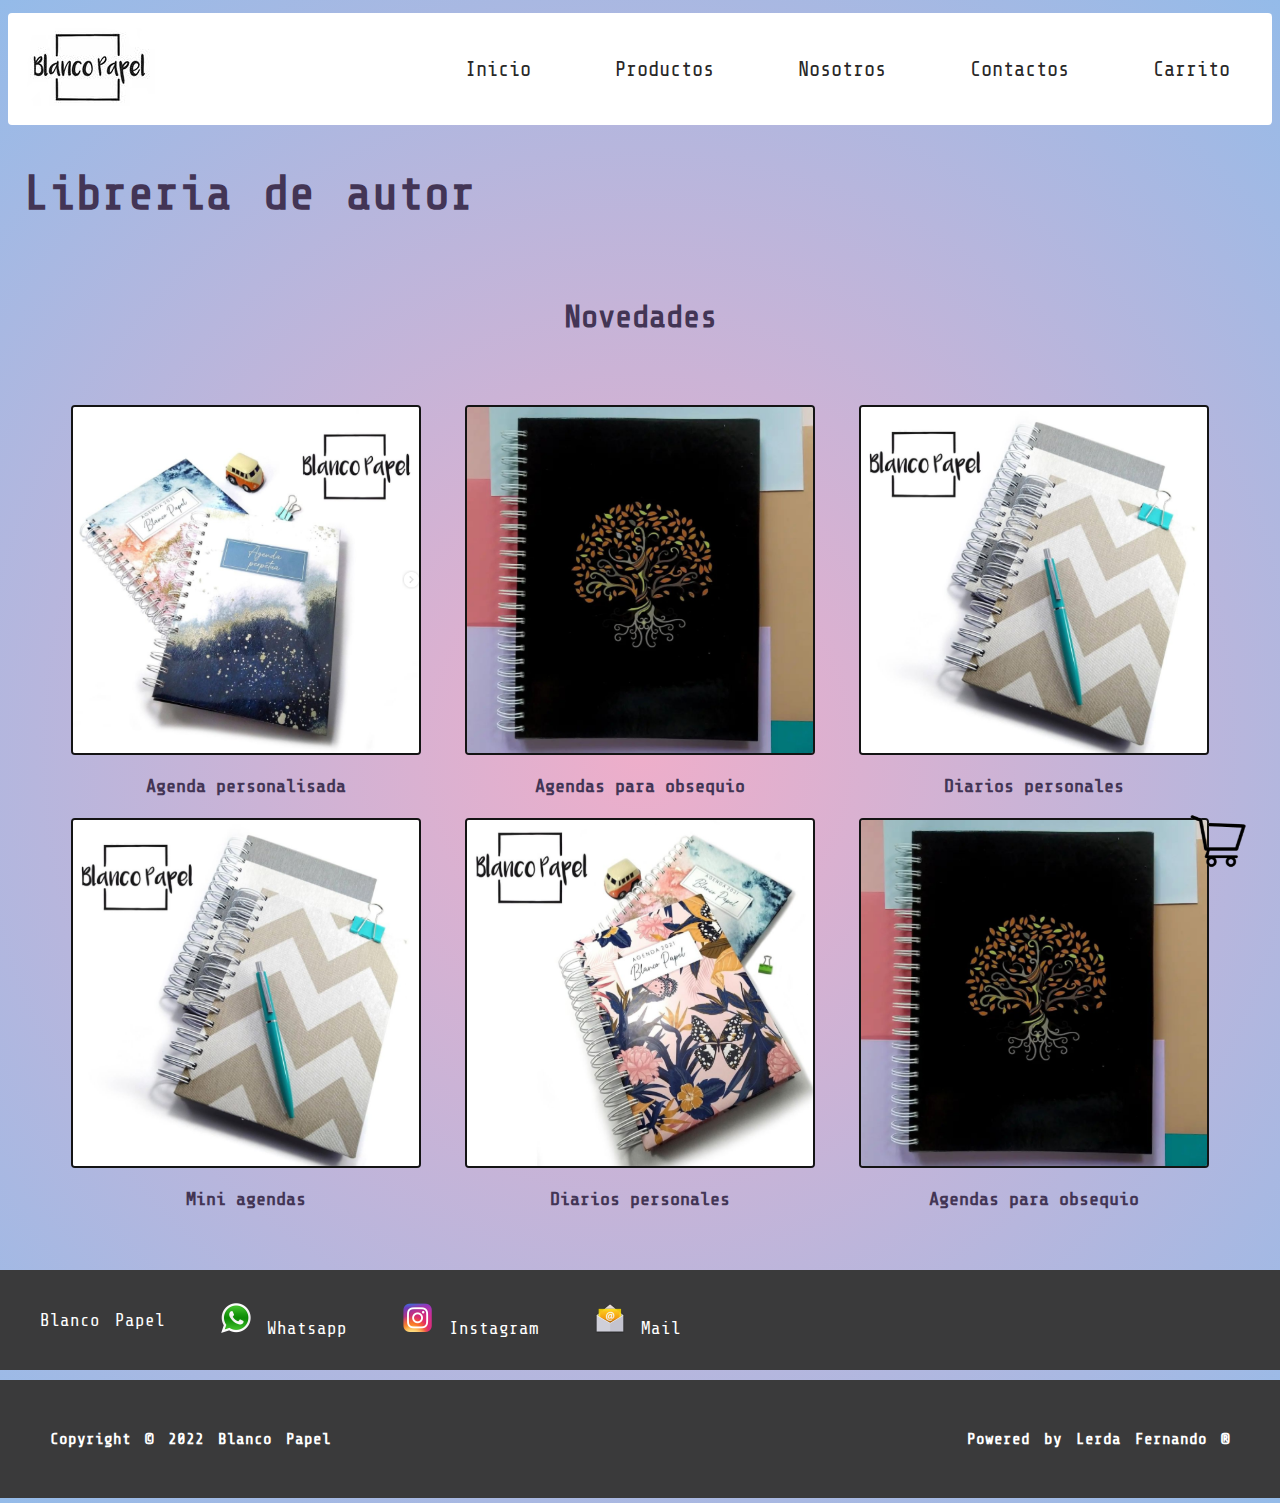
==== index.html @ a860d2ae "primer commit" ====
<!DOCTYPE html>
<html lang="en">
  <head>
    <meta charset="UTF-8" />
    <meta http-equiv="X-UA-Compatible" content="IE=edge" />
    <meta name="viewport" content="width=device-width, initial-scale=1.0" />
    <link rel="preconnect" href="https://fonts.googleapis.com" />
    <link rel="preconnect" href="https://fonts.gstatic.com" crossorigin />
    <link
      href="https://fonts.googleapis.com/css2?family=Monoton&family=Share+Tech+Mono&family=Shizuru&display=swap"
      rel="stylesheet"
    />
    <link rel="stylesheet" href="./css/style.css" />
    <link
      rel="shortcut icon"
      href="./assets/favicon/android-chrome-512x512.png"
    />
    <title>BlancoPapel</title>
  </head>

  <body>
    <div class="contenedor">
      <header class="header">
        <a href="#"
          ><img
            id="arriba"
            src="./assets/img/blancopapelestrecho.png"
            alt="BlancoPapel Logo"
        /></a>
        <!-- nav es la barra de navegacion -->
        <nav>
          <ul>
            <li><a href="#">Inicio</a></li>
            <li><a href="./views/productos.html">Productos</a></li>
            <li><a href="./views/nosotros.html">Nosotros</a></li>
            <li><a href="./views/contactos.html">Contactos</a></li>
            <li><a href="./views/carrito.html">Carrito</a></li>
          </ul>
        </nav>
      </header>

      <main class="main">
        <h1>Libreria de autor</h1>
        <br /><br /><br />

        <h2>Novedades</h2>

        <section class="catalogos">
          <div class="cards">
            <img src="./assets/img/img1.png" alt="agenda" />
            <h3>Agenda personalisada</h3>
          </div>

          <div class="cards">
            <img src="./assets/img/img6.png" alt="agenda" />
            <h3>Agendas para obsequio</h3>
          </div>

          <div class="cards">
            <img src="./assets/img/img3.png" alt="diario" />
            <h3>Diarios personales</h3>
          </div>

          <div class="cards">
            <img src="./assets/img/img3.png" alt="agenda" />
            <h3>Mini agendas</h3>
          </div>

          <div class="cards">
            <img src="./assets/img/img5.png" alt="diario" />
            <h3>Diarios personales</h3>
          </div>

          <div class="cards">
            <img src="./assets/img/img6.png" alt="agenda" />
            <h3>Agendas para obsequio</h3>
          </div>
        </section>

        <div class="carro">
          <a href="./views/carrito.html"
            ><img
              src="./assets/favicon/carrito/android-chrome-192x192.png"
              alt=""
          /></a>
        </div>

      </main>
      
      <div class="redes">
        <a href="#arriba">Blanco Papel</a>

        <a
          href="https://api.whatsapp.com/send?phone=543518112054&text="
          target="_blank"
          ><img
            src="./assets/favicon/watsapp/favicon-32x32.png"
            alt="whatsapp"
          />
          Whatsapp</a
        >
  
        <a href="https://www.instagram.com/blancopapel.cba/" target="_blank"
          ><img
            src="./assets/favicon/instagram icons/favicon-32x32.png"
            alt="instagram"
          />
          Instagram</a
        >
  
        <a href="./views/contactos.html"
          ><img src="./assets/favicon/Mail_icons.png" alt="mail" /> Mail</a
        >
  
      </div>
      
      <footer class="footer">
        <ol>
          <h2>Copyright © 2022 Blanco Papel</h2>
          <h2>Powered by Lerda Fernando ®</h2>
        </ol>
      </footer>
    </div>
  </body>
</html>
---- css/style.css ----
*{
    margin: 0;
    padding: 0;
    box-sizing: border-box;
}

body{
    background-color: #a0e9d1;
    background: rgb(238,174,202);
    background: radial-gradient(circle, rgba(238,174,202,1) 0%, rgba(148,187,233,1) 100%);
}
.contenedor {
    margin: 5px auto;
    display: grid;
    grid-gap: 10px;
    grid-template-columns: repeat(3, 1fr);
    grid-template-rows: repeat(4, auto);
    grid-template-areas:
      "header header header"
      "main main main"
      "redes redes redes"
      "footer footer footer";
}

.contenedor .header {
    /* background: #12203e; */
    color: #fff;
    grid-area: header;
}
header{
    display: flex;
    justify-content: space-between;
    background-color: #ffffff;
    margin: .5rem;
    align-items: center;
    border-radius: 4px;
}   

nav ul{
    list-style: none;
    display: flex;
    justify-content: flex-end;
}

nav ul a{
    color: #292828;
    margin: 2rem 2rem;
    text-decoration: none;
    display: block;
    font-size: 1.3rem;
}

nav ul a:hover{
    color: rgb(57, 72, 207);
    font-weight: bold;
    border-bottom: 2px solid rgb(57, 72, 207);
}

.contenedor .main{
    grid-area: main;
  }

h1{
    font-family: 'Share Tech Mono', monospace;
    color: #433555; /*color*/
    font-size: 3rem; /*tamaño de letra*/
    word-spacing: 5px; /*separacion entre palabras*/
    text-align: justify;/*alineacion de texto*/
    padding: 1.5rem;
}

h2{
    font-family: 'Share Tech Mono', monospace;
    color: #433555; /*color*/
    font-size: 2rem; /*tamaño de letra*/
    word-spacing: 5px; /*separacion entre palabras*/
    text-align: center;/*alineacion de texto*/
}

h3{
    display: flex;
    justify-content: space-around;
    font-family: 'Share Tech Mono', monospace;
    color: #433555; /*color*/
}

p{
    font-family: 'Share Tech Mono', monospace;
    color: #20212b; /*color*/
    font-size: 1rem; /*tamaño de letra*/
    word-spacing: 2px; /*separacion entre palabras*/
    padding: 10px;/*separacion entre parrafos*/
    margin: 5px;
    line-height: 1.3; /*separacion entre lineas*/
}

a{
    font-family: 'Share Tech Mono', monospace;
    text-decoration: none;
    color: #20212b;
    font-size: 1.1rem; /*tamaño de letra*/
    word-spacing: 5px; /*separacion entre palabras*/
    padding: 10px;/*separacion entre parrafos*/
    margin: 5px;
}

/* aplicando GRIDS */
.catalogos{
    display: grid;
    grid-template-columns: 1fr 1fr 1fr;
    grid-template-rows: repeat(2 1fr);
    gap: 1px;
    margin: 50px;
}

.cards{
    display: flex;
    flex-direction: column;
    justify-content: space-evenly;
    align-items: center;
}

.cards img{
    width: 350px;
    height: 350px;
    border: 2px double rgb(20, 20, 20);
    margin: 20px;
    border-radius: 4px;
}

/* sombreado al posicionarse sobre la img */
.cards img:hover{
    /* sombreado detras */
    box-shadow: 18px 21px 14px -6px rgba(94,77,77,0.76);
    /* aumenta y adelanta la imagen */
    width: 22rem;
    /* tiempo de transicion */
    transition: all 0.5s;
}

.nuevosProductos{
    display: flex;
    justify-content: center;
    height: 400px;
}

.nuevosProductos img{
    width: 300px;
    height: auto;
    border: 2px double rgb(20, 20, 20);
    margin: 15px;
}

.nuevosProductos img:hover{
    /* sombreado detras */
    box-shadow: 18px 21px 14px -6px rgba(94,77,77,0.76);
    /* aumenta y adelanta la imagen */
    width: 19rem;
    /* tiempo de transicion */
    transition: all 0.5s;
}

.sobreNosotros{
    background-size:cover;
}

.sobreNosotros p{
    padding: 50px;/*separacion entre parrafos*/
    margin: 20px;
    line-height: 30px;
}

.sobreNosotros h2{
    margin: 50px;
}

.sobreNosotros h3{
    margin: 20px;
}

fieldset{
    padding: 20px;
    font-family: 'Share Tech Mono', monospace;
    font-size: 1rem; /*tamaño de letra*/
    word-spacing: 2px; /*separacion entre palabras*/
    padding: 20px;/*separacion entre parrafos*/
    margin: 8px;
    line-height: 1.3; /*separacion entre lineas*/
}

.compras{
    margin-top: .1rem;
    padding: .5rem;
}

.compras img{
    /* position: absolute; */
    width: 10rem;
    height: auto;
    border: 1.5px double rgb(20, 20, 20);
    margin: .5rem;
    padding: .5rem;
}

.compras ul{
    list-style: none;
    background-color: #ffffff;
    display: flex;
    justify-content: flex-end;
}

.compras h3{
    color: #292828;
    padding: 5rem;
    text-decoration: none;
    display: block;
    font-size: 1.3rem;
}

.compras{
    margin-top: .1rem;
    padding: .5rem;
}

.totalCompras{
    margin-top: .1rem;
    padding: .5rem;
}

.totalCompras ul{
    list-style: none;
    background-color: #ffffff;
    /* display: flex; */
    justify-content: flex-end;
}

.compras li{
    color: #292828;
    padding: 2rem;
    text-decoration: none;
    display: block;
    font-size: 1.3rem;
}
.carro{
    /* ubicacion fija con respecto a pantalla */
    position: fixed;
    /* ubicacion con respecto al eje vertical */
    bottom: 3%;
    /* ubicacion con respecto al eje horizontal */
    right: 1.5%;
}

.carro a img{
    /* tamaño del elemento */
    width: 56px;
    height: auto;
}

.contenedor .redes {
    background: #3a3a3b;
    /* color: #fff; */
    height: 100px;
    /* text-align: center; */
    display: flex;
    align-items: center;
    /* justify-content: center; */
}

.contenedor .redes {
    grid-area: redes;
}

.redes > a{
    margin-left: 30px;
    color: #fff;
}

/* aplica grid al footer */
.contenedor .footer {
    /* background: #12203e; */
    /* color: #fff; */
    grid-area: footer;
  }

.footer{
    background-color: #3a3a3b;
    background-size: contain;
}

.footer ol{
    /* elementos horizontales */
    display: flex;
    justify-content: space-between;
    /* separacion con borde inferior */
    margin: 0px;
    /* ancho del fondo */
    padding: 50px;
}

.footer > ol > h2{
    color: #fff;
    font-size: 1rem;
    font-family: 'Share Tech Mono', monospace;
}

/* pequeño */
@media screen and (max-whidth: 576px) {
    .catalogos{
        display: grid;
        grid-template-columns: 1fr;
        grid-template-rows: repeat(2 1fr);
        /* gap: 1px; */
        /* margin: 50px; */
    }
  }

/* mediano */
@media screen and (max-whidth: 768px) {
    .contenedor {
        grid-template-areas:
        "header header header"
        "main main main"
        "redes redes redes"
        "footer footer footer";
    }
  }

  /* grande */
/* @media screen and (max-whidth: 992px) {
    .contenedor {
        grid-template-areas:
        "header header header"
        "main main main"
        "redes redes redes"
        "footer footer footer";
    }
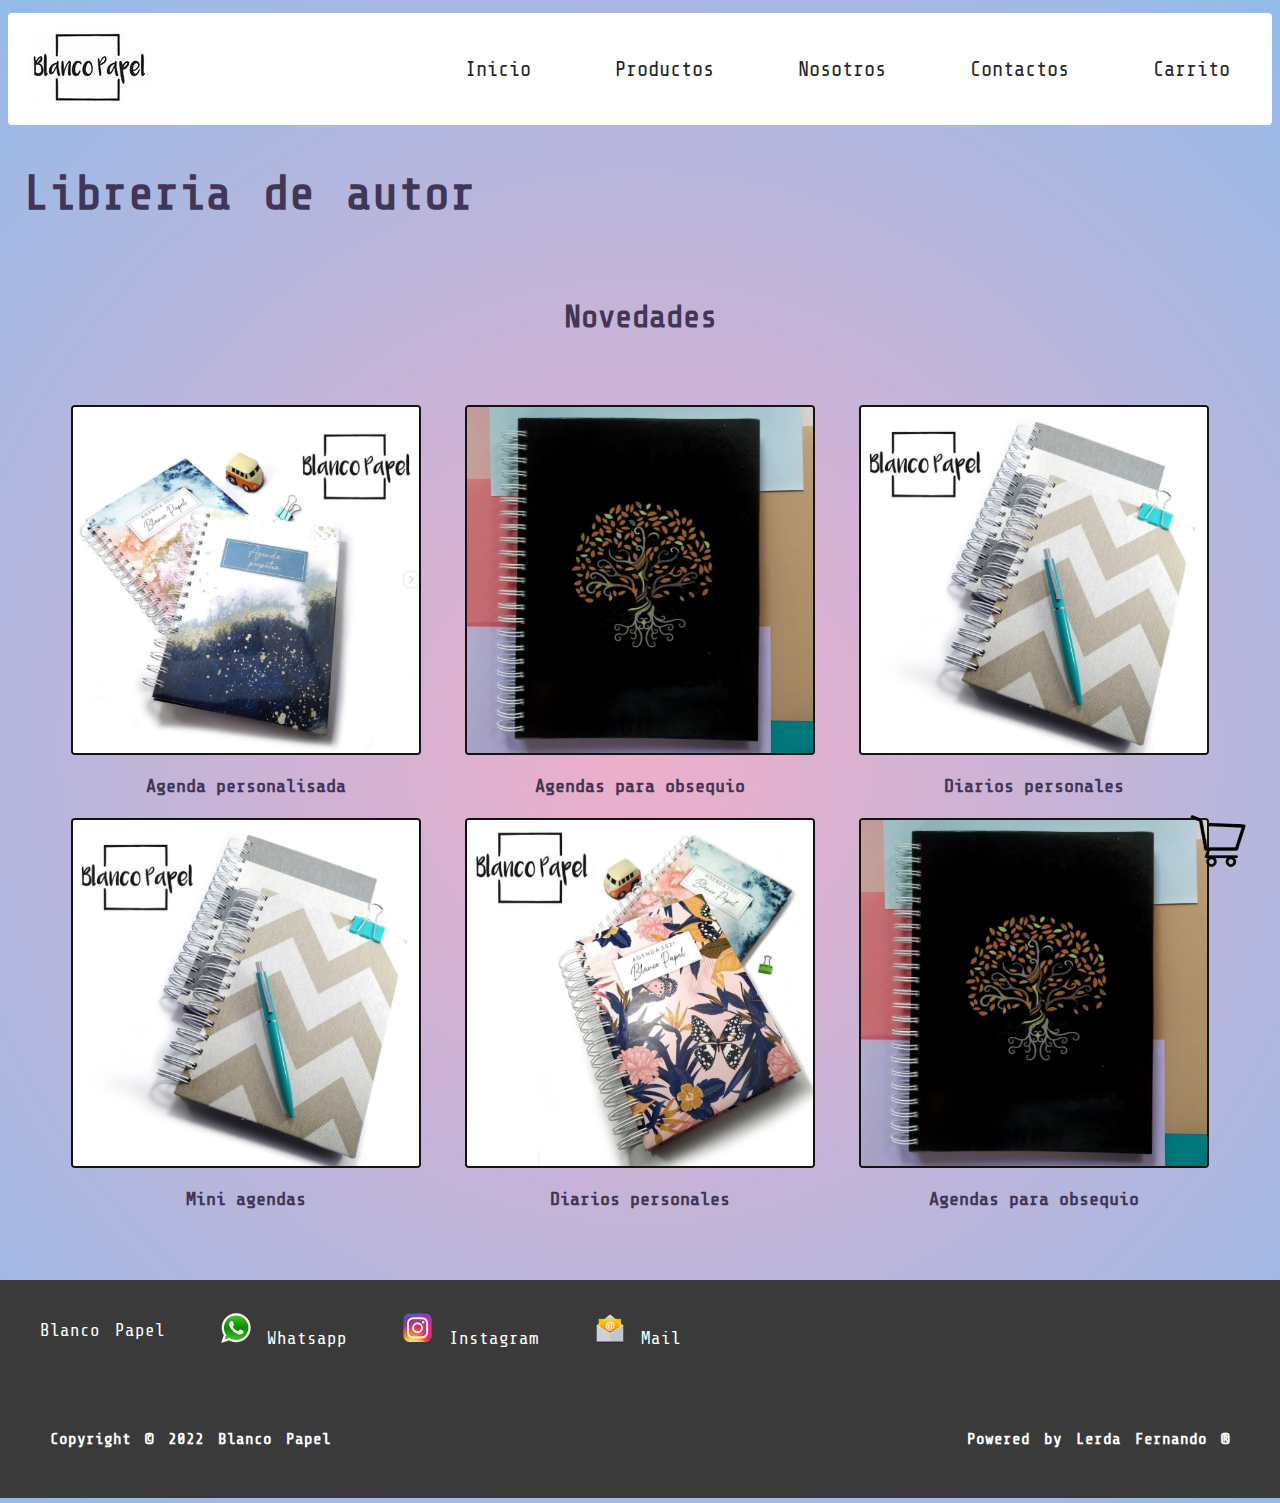
==== commit 40368b22: "Ordenando el footer en todas las webs." ====
--- a/index.html
+++ b/index.html
@@ -84,37 +84,36 @@
               alt=""
           /></a>
         </div>
-
       </main>
       
-      <div class="redes">
-        <a href="#arriba">Blanco Papel</a>
-
-        <a
-          href="https://api.whatsapp.com/send?phone=543518112054&text="
-          target="_blank"
-          ><img
-            src="./assets/favicon/watsapp/favicon-32x32.png"
-            alt="whatsapp"
-          />
-          Whatsapp</a
-        >
-  
-        <a href="https://www.instagram.com/blancopapel.cba/" target="_blank"
-          ><img
-            src="./assets/favicon/instagram icons/favicon-32x32.png"
-            alt="instagram"
-          />
-          Instagram</a
-        >
-  
-        <a href="./views/contactos.html"
-          ><img src="./assets/favicon/Mail_icons.png" alt="mail" /> Mail</a
-        >
-  
-      </div>
       
       <footer class="footer">
+        <div class="redes">
+          <a href="#arriba">Blanco Papel</a>
+  
+          <a
+            href="https://api.whatsapp.com/send?phone=543518112054&text="
+            target="_blank"
+            ><img
+              src="./assets/favicon/watsapp/favicon-32x32.png"
+              alt="whatsapp"
+            />
+            Whatsapp</a
+          >
+    
+          <a href="https://www.instagram.com/blancopapel.cba/" target="_blank"
+            ><img
+              src="./assets/favicon/instagram icons/favicon-32x32.png"
+              alt="instagram"
+            />
+            Instagram</a
+          >
+    
+          <a href="./views/contactos.html"
+            ><img src="./assets/favicon/Mail_icons.png" alt="mail" /> Mail</a
+          >
+    
+        </div>
         <ol>
           <h2>Copyright © 2022 Blanco Papel</h2>
           <h2>Powered by Lerda Fernando ®</h2>
--- a/css/style.css
+++ b/css/style.css
@@ -27,6 +27,7 @@
     color: #fff;
     grid-area: header;
 }
+
 header{
     display: flex;
     justify-content: space-between;
@@ -34,12 +35,14 @@
     margin: .5rem;
     align-items: center;
     border-radius: 4px;
+    flex-wrap: wrap;
 }   
 
 nav ul{
     list-style: none;
     display: flex;
     justify-content: flex-end;
+    flex-wrap: wrap;
 }
 
 nav ul a{
@@ -256,7 +259,7 @@
     height: auto;
 }
 
-.contenedor .redes {
+.redes {
     background: #3a3a3b;
     /* color: #fff; */
     height: 100px;
@@ -266,7 +269,7 @@
     /* justify-content: center; */
 }
 
-.contenedor .redes {
+.redes {
     grid-area: redes;
 }
 
@@ -276,7 +279,7 @@
 }
 
 /* aplica grid al footer */
-.contenedor .footer {
+.footer {
     /* background: #12203e; */
     /* color: #fff; */
     grid-area: footer;
@@ -303,19 +306,11 @@
     font-family: 'Share Tech Mono', monospace;
 }
 
-/* pequeño */
-@media screen and (max-whidth: 576px) {
+/* grande */
+@media (min-width: 992px) {
     .catalogos{
-        display: grid;
-        grid-template-columns: 1fr;
-        grid-template-rows: repeat(2 1fr);
-        /* gap: 1px; */
-        /* margin: 50px; */
-    }
-  }
-
-/* mediano */
-@media screen and (max-whidth: 768px) {
+        grid-template-columns: 1fr 1fr 1fr;
+    }
     .contenedor {
         grid-template-areas:
         "header header header"
@@ -323,10 +318,12 @@
         "redes redes redes"
         "footer footer footer";
     }
-  }
-
-  /* grande */
-/* @media screen and (max-whidth: 992px) {
+}
+/* mediano */
+@media (max-width: 991px) {
+    .catalogos{
+        grid-template-columns: 1fr 1fr;
+    }
     .contenedor {
         grid-template-areas:
         "header header header"
@@ -334,5 +331,12 @@
         "redes redes redes"
         "footer footer footer";
     }
-
-  +  }
+
+  /* pequeño */
+@media (max-width: 576px) {
+    .catalogos{
+        grid-template-columns: 1fr;
+    }
+
+  }